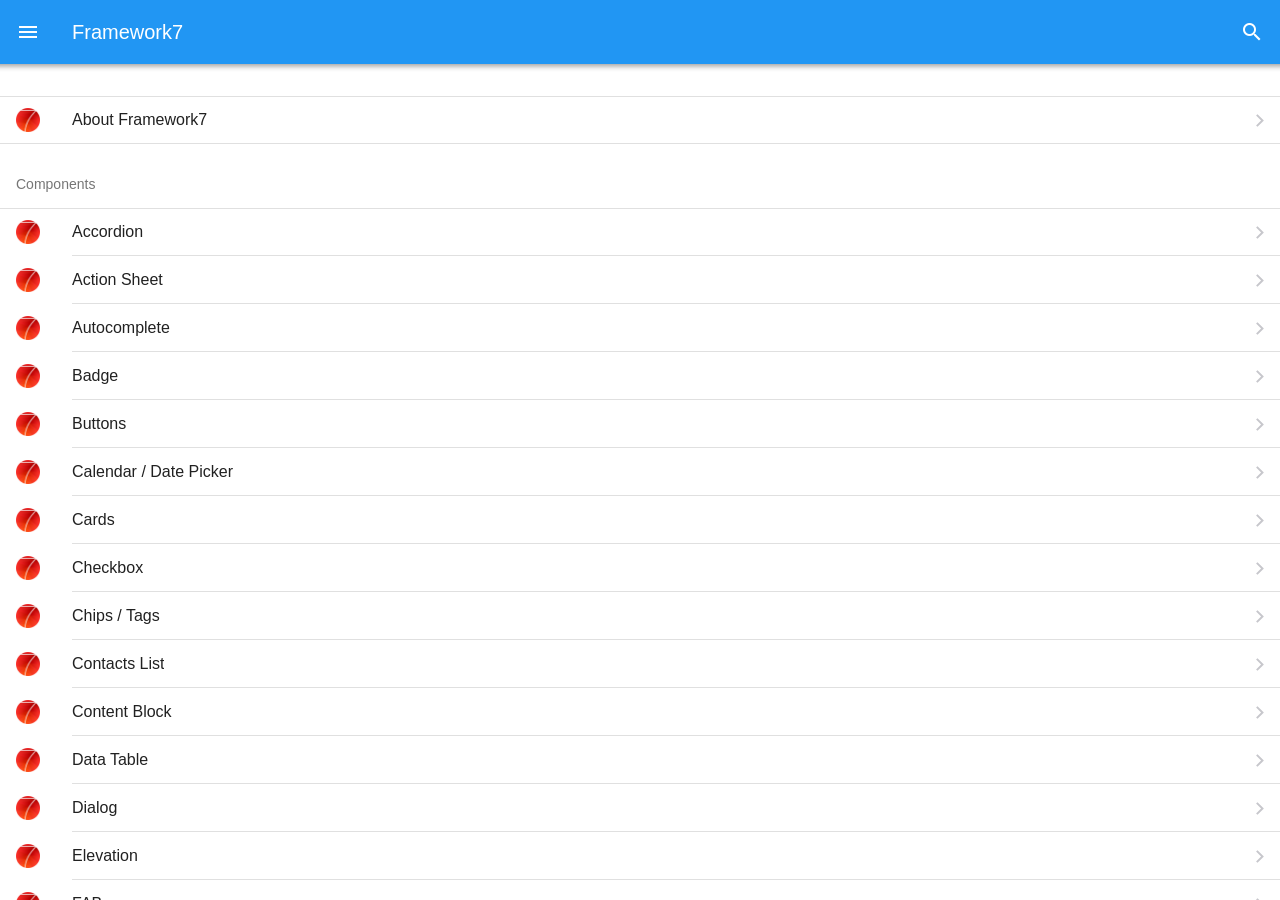
==== www/index.html @ c99829bb "Update index.html" ====
<!DOCTYPE html>
<html lang="en">
<head>
  <meta charset="UTF-8">
  <meta name="viewport" content="width=device-width, initial-scale=1, height=device-height, viewport-fit=cover, maximum-scale=1, minimum-scale=1, user-scalable=no, minimal-ui"> 
  <meta name="apple-mobile-web-app-capable" content="yes">
  <meta name="apple-mobile-web-app-status-bar-style" content="default">
  <meta name="theme-color" content="#2196f3">
  <meta http-equiv="Content-Security-Policy" content="default-src * 'self' 'unsafe-inline' 'unsafe-eval' data: gap:">
  <title>Framework7</title>
  <link rel="stylesheet" href="css/framework7.min.css">
  <link rel="stylesheet" href="css/app.css">
  <link rel="apple-touch-icon" href="img/f7-icon-square.png">
  <link rel="icon" href="img/f7-icon.png">
</head>
<body>
  <div id="app">
    <div class="statusbar"></div>
    <div class="panel panel-left panel-cover">
      <div class="page">
        <div class="page-content">
          <div class="block-title">Left Panel</div>
          <div class="block">
            <p>This is a left side panel. You can close it by clicking outsite or on this link: <a href="#" class="panel-close">close me</a>. You can put here anything, even another isolated view like in <a href="#" data-panel="right" class="panel-open">Right Panel</a></p>
          </div>
          <div class="block-title">Main View Navigation</div>
          <div class="list links-list">
            <ul>
              <li>
                <a href="/accordion/" class="panel-close">Accordion</a>
              </li>
              <li>
                <a href="/action-sheet/" class="panel-close">Action Sheet</a>
              </li>
              <li>
                <a href="/badge/" class="panel-close">Badge</a>
              </li>
              <li>
                <a href="/buttons/" class="panel-close">Buttons</a>
              </li>
              <li>
                <a href="/cards/" class="panel-close">Cards</a>
              </li>
              <li>
                <a href="/checkbox/" class="panel-close">Checkbox</a>
              </li>
              <li>
                <a href="/chips/" class="panel-close">Chips/Tags</a>
              </li>
              <li>
                <a href="/contacts-list/" class="panel-close">Contacts List</a>
              </li>
              <li>
                <a href="/data-table/" class="panel-close">Data Table</a>
              </li>
            </ul>
          </div>
          <div class="block">
            <p>Lorem ipsum dolor sit amet, consectetur adipiscing elit. Suspendisse faucibus mauris leo, eu bibendum neque congue non. Ut leo mauris, eleifend eu commodo a, egestas ac urna. Maecenas in lacus faucibus, viverra ipsum pulvinar, molestie arcu. Etiam lacinia venenatis dignissim. Suspendisse non nisl semper tellus malesuada suscipit eu et eros. Nulla eu enim quis quam elementum vulputate. Mauris ornare consequat nunc viverra pellentesque. Aenean semper eu massa sit amet aliquam. Integer et neque sed libero mollis elementum at vitae ligula. Vestibulum pharetra sed libero sed porttitor. Suspendisse a faucibus lectus.</p>
            <p>Duis ut mauris sollicitudin, venenatis nisi sed, luctus ligula. Phasellus blandit nisl ut lorem semper pharetra. Nullam tortor nibh, suscipit in consequat vel, feugiat sed quam. Nam risus libero, auctor vel tristique ac, malesuada ut ante. Sed molestie, est in eleifend sagittis, leo tortor ullamcorper erat, at vulputate eros sapien nec libero. Mauris dapibus laoreet nibh quis bibendum. Fusce dolor sem, suscipit in iaculis id, pharetra at urna. Pellentesque tempor congue massa quis faucibus. Vestibulum nunc eros, convallis blandit dui sit amet, gravida adipiscing libero.</p>
          </div>
        </div>
      </div>
    </div>
    <div class="panel panel-right panel-reveal">
      <div class="view view-init view-right" name="right" data-url="/">
        <div class="page">
          <div class="navbar">
            <div class="navbar-inner sliding">
              <div class="title">Right Panel</div>
            </div>
          </div>
          <div class="page-content">
            <div class="block">
              <p>This is a right side panel. You can close it by clicking outsite or on this link: <a href="#" class="panel-close">close me</a>. You can put here anything, even another isolated view.</p>
            </div>
            <div class="block-title">Panel Navigation</div>
            <div class="list links-list">
              <ul>
                <li><a href="/panel-right-1/">Right panel page 1</a></li>
                <li><a href="/panel-right-2/">Right panel page 2</a></li>
              </ul>
            </div>
          </div>
        </div>
      </div>
    </div>
    <div class="view view-main view-init ios-edges" data-url="/">
      <div class="page">
        <div class="navbar">
          <div class="navbar-inner">
            <div class="left">
              <a href="#" class="link icon-only panel-open" data-panel="left">
                <i class="icon f7-icons ios-only">menu</i>
                <i class="icon material-icons md-only">menu</i>
              </a>
            </div>
            <div class="title sliding">Framework7</div>
            <div class="right">
              <a class="link icon-only searchbar-enable" data-searchbar=".searchbar-components">
                <i class="icon f7-icons ios-only">search_strong</i>
                <i class="icon material-icons md-only">search</i>
              </a>
            </div>
            <form data-search-container=".components-list" data-search-in="a" class="searchbar searchbar-expandable searchbar-components searchbar-init">
              <div class="searchbar-inner">
                <div class="searchbar-input-wrap">
                  <input type="search" placeholder="Search components"/>
                  <i class="searchbar-icon"></i>
                  <span class="input-clear-button"></span>
                </div>
                <span class="searchbar-disable-button">Cancel</span>
              </div>
            </form>
          </div>
        </div>
        <div class="page-content">
          <div class="list searchbar-hide-on-search">
            <ul>
              <li>
                <a class="item-content item-link" href="/about/">
                  <div class="item-media"><i class="icon icon-f7"></i></div>
                  <div class="item-inner">
                    <div class="item-title">About Framework7</div>
                  </div>
                </a>
              </li>
            </ul>
          </div>
          <div class="block-title searchbar-found">Components</div>
          <div class="list components-list searchbar-found">
            <ul>
              <li>
                <a class="item-content item-link" href="/accordion/">
                  <div class="item-media"><i class="icon icon-f7"></i></div>
                  <div class="item-inner">
                    <div class="item-title">Accordion</div>
                  </div>
                </a>
              </li>
              <li>
                <a class="item-content item-link" href="/action-sheet/">
                  <div class="item-media"><i class="icon icon-f7"></i></div>
                  <div class="item-inner">
                    <div class="item-title">Action Sheet</div>
                  </div>
                </a>
              </li>
              <li>
                <a class="item-content item-link" href="/autocomplete/">
                  <div class="item-media"><i class="icon icon-f7"></i></div>
                  <div class="item-inner">
                    <div class="item-title">Autocomplete</div>
                  </div>
                </a>
              </li>
              <li>
                <a class="item-content item-link" href="/badge/">
                  <div class="item-media"><i class="icon icon-f7"></i></div>
                  <div class="item-inner">
                    <div class="item-title">Badge</div>
                  </div>
                </a>
              </li>
              <li>
                <a class="item-content item-link" href="/buttons/">
                  <div class="item-media"><i class="icon icon-f7"></i></div>
                  <div class="item-inner">
                    <div class="item-title">Buttons</div>
                  </div>
                </a>
              </li>
              <li>
                <a class="item-content item-link" href="/calendar/">
                  <div class="item-media"><i class="icon icon-f7"></i></div>
                  <div class="item-inner">
                    <div class="item-title">Calendar / Date Picker</div>
                  </div>
                </a>
              </li>
              <li>
                <a class="item-content item-link" href="/cards/">
                  <div class="item-media"><i class="icon icon-f7"></i></div>
                  <div class="item-inner">
                    <div class="item-title">Cards</div>
                  </div>
                </a>
              </li>
              <li>
                <a class="item-content item-link" href="/checkbox/">
                  <div class="item-media"><i class="icon icon-f7"></i></div>
                  <div class="item-inner">
                    <div class="item-title">Checkbox</div>
                  </div>
                </a>
              </li>
              <li>
                <a class="item-content item-link" href="/chips/">
                  <div class="item-media"><i class="icon icon-f7"></i></div>
                  <div class="item-inner">
                    <div class="item-title">Chips / Tags</div>
                  </div>
                </a>
              </li>
              <li>
                <a class="item-content item-link" href="/contacts-list/">
                  <div class="item-media"><i class="icon icon-f7"></i></div>
                  <div class="item-inner">
                    <div class="item-title">Contacts List</div>
                  </div>
                </a>
              </li>
              <li>
                <a class="item-content item-link" href="/content-block/">
                  <div class="item-media"><i class="icon icon-f7"></i></div>
                  <div class="item-inner">
                    <div class="item-title">Content Block</div>
                  </div>
                </a>
              </li>
              <li>
                <a class="item-content item-link" href="/data-table/">
                  <div class="item-media"><i class="icon icon-f7"></i></div>
                  <div class="item-inner">
                    <div class="item-title">Data Table</div>
                  </div>
                </a>
              </li>
              <li>
                <a class="item-content item-link" href="/dialog/">
                  <div class="item-media"><i class="icon icon-f7"></i></div>
                  <div class="item-inner">
                    <div class="item-title">Dialog</div>
                  </div>
                </a>
              </li>
              <li>
                <a class="item-content item-link" href="/elevation/">
                  <div class="item-media"><i class="icon icon-f7"></i></div>
                  <div class="item-inner">
                    <div class="item-title">Elevation</div>
                  </div>
                </a>
              </li>
              <li>
                <a class="item-content item-link" href="/fab/">
                  <div class="item-media"><i class="icon icon-f7"></i></div>
                  <div class="item-inner">
                    <div class="item-title">FAB</div>
                  </div>
                </a>
              </li>
              <li>
                <a class="item-content item-link" href="/fab-morph/">
                  <div class="item-media"><i class="icon icon-f7"></i></div>
                  <div class="item-inner">
                    <div class="item-title">FAB Morph</div>
                  </div>
                </a>
              </li>
              <li>
                <a class="item-content item-link" href="/form-storage/">
                  <div class="item-media"><i class="icon icon-f7"></i></div>
                  <div class="item-inner">
                    <div class="item-title">Form Storage</div>
                  </div>
                </a>
              </li>
              <li>
                <a class="item-content item-link" href="/icons/">
                  <div class="item-media"><i class="icon icon-f7"></i></div>
                  <div class="item-inner">
                    <div class="item-title">Icons</div>
                  </div>
                </a>
              </li>
              <li>
                <a class="item-content item-link" href="/infinite-scroll/">
                  <div class="item-media"><i class="icon icon-f7"></i></div>
                  <div class="item-inner">
                    <div class="item-title">Infinite Scroll</div>
                  </div>
                </a>
              </li>
              <li>
                <a class="item-content item-link" href="/inputs/">
                  <div class="item-media"><i class="icon icon-f7"></i></div>
                  <div class="item-inner">
                    <div class="item-title">Inputs</div>
                  </div>
                </a>
              </li>
              <li>
                <a class="item-content item-link" href="/gauge/">
                  <div class="item-media"><i class="icon icon-f7"></i></div>
                  <div class="item-inner">
                    <div class="item-title">Gauge</div>
                  </div>
                </a>
              </li>
              <li>
                <a class="item-content item-link" href="/grid/">
                  <div class="item-media"><i class="icon icon-f7"></i></div>
                  <div class="item-inner">
                    <div class="item-title">Grid / Layout Grid</div>
                  </div>
                </a>
              </li>
              <li>
                <a class="item-content item-link" href="/lazy-load/">
                  <div class="item-media"><i class="icon icon-f7"></i></div>
                  <div class="item-inner">
                    <div class="item-title">Lazy Load</div>
                  </div>
                </a>
              </li>
              <li>
                <a class="item-content item-link" href="/list/">
                  <div class="item-media"><i class="icon icon-f7"></i></div>
                  <div class="item-inner">
                    <div class="item-title">List View</div>
                  </div>
                </a>
              </li>
              <li>
                <a class="item-content item-link" href="/list-index/">
                  <div class="item-media"><i class="icon icon-f7"></i></div>
                  <div class="item-inner">
                    <div class="item-title">List Index</div>
                  </div>
                </a>
              </li>
              <li>
                <a class="item-content item-link" href="/login-screen/">
                  <div class="item-media"><i class="icon icon-f7"></i></div>
                  <div class="item-inner">
                    <div class="item-title">Login Screen</div>
                  </div>
                </a>
              </li>
              <li>
                <a class="item-content item-link" href="/messages/">
                  <div class="item-media"><i class="icon icon-f7"></i></div>
                  <div class="item-inner">
                    <div class="item-title">Messages</div>
                  </div>
                </a>
              </li>
              <li>
                <a class="item-content item-link" href="/navbar/">
                  <div class="item-media"><i class="icon icon-f7"></i></div>
                  <div class="item-inner">
                    <div class="item-title">Navbar</div>
                  </div>
                </a>
              </li>
              <li>
                <a class="item-content item-link" href="/notifications/">
                  <div class="item-media"><i class="icon icon-f7"></i></div>
                  <div class="item-inner">
                    <div class="item-title">Notifications</div>
                  </div>
                </a>
              </li>
              <li>
                <a class="item-content item-link" href="/panel/">
                  <div class="item-media"><i class="icon icon-f7"></i></div>
                  <div class="item-inner">
                    <div class="item-title">Panel / Side Panels</div>
                  </div>
                </a>
              </li>
              <li>
                <a class="item-content item-link" href="/picker/">
                  <div class="item-media"><i class="icon icon-f7"></i></div>
                  <div class="item-inner">
                    <div class="item-title">Picker</div>
                  </div>
                </a>
              </li>
              <li>
                <a class="item-content item-link" href="/photo-browser/">
                  <div class="item-media"><i class="icon icon-f7"></i></div>
                  <div class="item-inner">
                    <div class="item-title">Photo Browser</div>
                  </div>
                </a>
              </li>
              <li>
                <a class="item-content item-link" href="/popup/">
                  <div class="item-media"><i class="icon icon-f7"></i></div>
                  <div class="item-inner">
                    <div class="item-title">Popup</div>
                  </div>
                </a>
              </li>
              <li>
                <a class="item-content item-link" href="/popover/">
                  <div class="item-media"><i class="icon icon-f7"></i></div>
                  <div class="item-inner">
                    <div class="item-title">Popover</div>
                  </div>
                </a>
              </li>
              <li>
                <a class="item-content item-link" href="/preloader/">
                  <div class="item-media"><i class="icon icon-f7"></i></div>
                  <div class="item-inner">
                    <div class="item-title">Preloader</div>
                  </div>
                </a>
              </li>
              <li>
                <a class="item-content item-link" href="/progressbar/">
                  <div class="item-media"><i class="icon icon-f7"></i></div>
                  <div class="item-inner">
                    <div class="item-title">Progress Bar</div>
                  </div>
                </a>
              </li>
              <li>
                <a class="item-content item-link" href="/pull-to-refresh/">
                  <div class="item-media"><i class="icon icon-f7"></i></div>
                  <div class="item-inner">
                    <div class="item-title">Pull To Refresh</div>
                  </div>
                </a>
              </li>
              <li>
                <a class="item-content item-link" href="/radio/">
                  <div class="item-media"><i class="icon icon-f7"></i></div>
                  <div class="item-inner">
                    <div class="item-title">Radio</div>
                  </div>
                </a>
              </li>
              <li>
                <a class="item-content item-link" href="/range/">
                  <div class="item-media"><i class="icon icon-f7"></i></div>
                  <div class="item-inner">
                    <div class="item-title">Range Slider</div>
                  </div>
                </a>
              </li>
              <li>
                <a class="item-content item-link" href="/searchbar/">
                  <div class="item-media"><i class="icon icon-f7"></i></div>
                  <div class="item-inner">
                    <div class="item-title">Searchbar</div>
                  </div>
                </a>
              </li>
              <li>
                <a class="item-content item-link" href="/searchbar-expandable/">
                  <div class="item-media"><i class="icon icon-f7"></i></div>
                  <div class="item-inner">
                    <div class="item-title">Searchbar Expandable</div>
                  </div>
                </a>
              </li>
              <li>
                <a class="item-content item-link" href="/sheet-modal/">
                  <div class="item-media"><i class="icon icon-f7"></i></div>
                  <div class="item-inner">
                    <div class="item-title">Sheet Modal</div>
                  </div>
                </a>
              </li>
              <li>
                <a class="item-content item-link" href="/smart-select/">
                  <div class="item-media"><i class="icon icon-f7"></i></div>
                  <div class="item-inner">
                    <div class="item-title">Smart Select</div>
                  </div>
                </a>
              </li>
              <li>
                <a class="item-content item-link" href="/sortable/">
                  <div class="item-media"><i class="icon icon-f7"></i></div>
                  <div class="item-inner">
                    <div class="item-title">Sortable List</div>
                  </div>
                </a>
              </li>
              <li>
                <a class="item-content item-link" href="/statusbar/">
                  <div class="item-media"><i class="icon icon-f7"></i></div>
                  <div class="item-inner">
                    <div class="item-title">Statusbar</div>
                  </div>
                </a>
              </li>
              <li>
                <a class="item-content item-link" href="/stepper/">
                  <div class="item-media"><i class="icon icon-f7"></i></div>
                  <div class="item-inner">
                    <div class="item-title">Stepper</div>
                  </div>
                </a>
              </li>
              <li>
                <a class="item-content item-link" href="/subnavbar/">
                  <div class="item-media"><i class="icon icon-f7"></i></div>
                  <div class="item-inner">
                    <div class="item-title">Subnavbar</div>
                  </div>
                </a>
              </li>
              <li>
                <a class="item-content item-link" href="/swipeout/">
                  <div class="item-media"><i class="icon icon-f7"></i></div>
                  <div class="item-inner">
                    <div class="item-title">Swipeout (Swipe To Delete)</div>
                  </div>
                </a>
              </li>
              <li>
                <a class="item-content item-link" href="/swiper/">
                  <div class="item-media"><i class="icon icon-f7"></i></div>
                  <div class="item-inner">
                    <div class="item-title">Swiper Slider</div>
                  </div>
                </a>
              </li>
              <li>
                <a class="item-content item-link" href="/tabs/">
                  <div class="item-media"><i class="icon icon-f7"></i></div>
                  <div class="item-inner">
                    <div class="item-title">Tabs</div>
                  </div>
                </a>
              </li>
              <li>
                <a class="item-content item-link" href="/timeline/">
                  <div class="item-media"><i class="icon icon-f7"></i></div>
                  <div class="item-inner">
                    <div class="item-title">Timeline</div>
                  </div>
                </a>
              </li>
              <li>
                <a class="item-content item-link" href="/toast/">
                  <div class="item-media"><i class="icon icon-f7"></i></div>
                  <div class="item-inner">
                    <div class="item-title">Toast</div>
                  </div>
                </a>
              </li>
              <li>
                <a class="item-content item-link" href="/toggle/">
                  <div class="item-media"><i class="icon icon-f7"></i></div>
                  <div class="item-inner">
                    <div class="item-title">Toggle</div>
                  </div>
                </a>
              </li>
              <li>
                <a class="item-content item-link" href="/toolbar-tabbar/">
                  <div class="item-media"><i class="icon icon-f7"></i></div>
                  <div class="item-inner">
                    <div class="item-title">Toolbar & Tabbar</div>
                  </div>
                </a>
              </li>
              <li>
                <a class="item-content item-link" href="/tooltip/">
                  <div class="item-media"><i class="icon icon-f7"></i></div>
                  <div class="item-inner">
                    <div class="item-title">Tooltip</div>
                  </div>
                </a>
              </li>
              <li>
                <a class="item-content item-link" href="/virtual-list/">
                  <div class="item-media"><i class="icon icon-f7"></i></div>
                  <div class="item-inner">
                    <div class="item-title">Virtual List</div>
                  </div>
                </a>
              </li>
              <li>
                <a class="item-content item-link" href="/vi/">
                  <div class="item-media"><i class="icon icon-vi"></i></div>
                  <div class="item-inner">
                    <div class="item-title">vi - Mobile Video SSP</div>
                  </div>
                </a>
              </li>
            </ul>
          </div>
          <div class="list simple-list searchbar-not-found">
            <ul>
              <li>Nothing found</li>
            </ul>
          </div>
          <div class="block-title searchbar-hide-on-search">Themes</div>
          <div class="list links-list searchbar-hide-on-search">
            <ul>
              <li>
                <a href="./index.html?theme=ios" class="external">iOS Theme</a>
              </li>
              <li>
                <a href="./index.html?theme=md" class="external">Material (MD) Theme</a>
              </li>
              <li>
                <a href="/color-themes/">Color Themes</a>
              </li>
            </ul>
          </div>
          <div class="block-title searchbar-hide-on-search">Page Loaders & Router</div>
          <div class="list links-list searchbar-hide-on-search">
            <ul>
              <li>
                <a href="/page-loader-template7/vladimir/123/about-me/1/?start=0&end=30#top">Template7 Page</a>
              </li>
              <li>
                <a href="/page-loader-component/vladimir/123/about-me/1/?start=0&end=30#top">Component Page</a>
              </li>
              <li>
                <a href="/load-something-that-doesnt-exist/">Default Route (404)</a>
              </li>
            </ul>
          </div>
        </div>
      </div>
    </div>
  </div>
  <script type="text/javascript" src="cordova.js"></script>
  
  <script src="js/framework7.min.js"></script>
  <script src="js/routes.js"></script>
  <script src="js/app.js"></script>
  
    <script type="text/javascript" src="js/index.js"></script>
    <script type="text/javascript">
        app.initialize();
    </script>
</body>
</html>
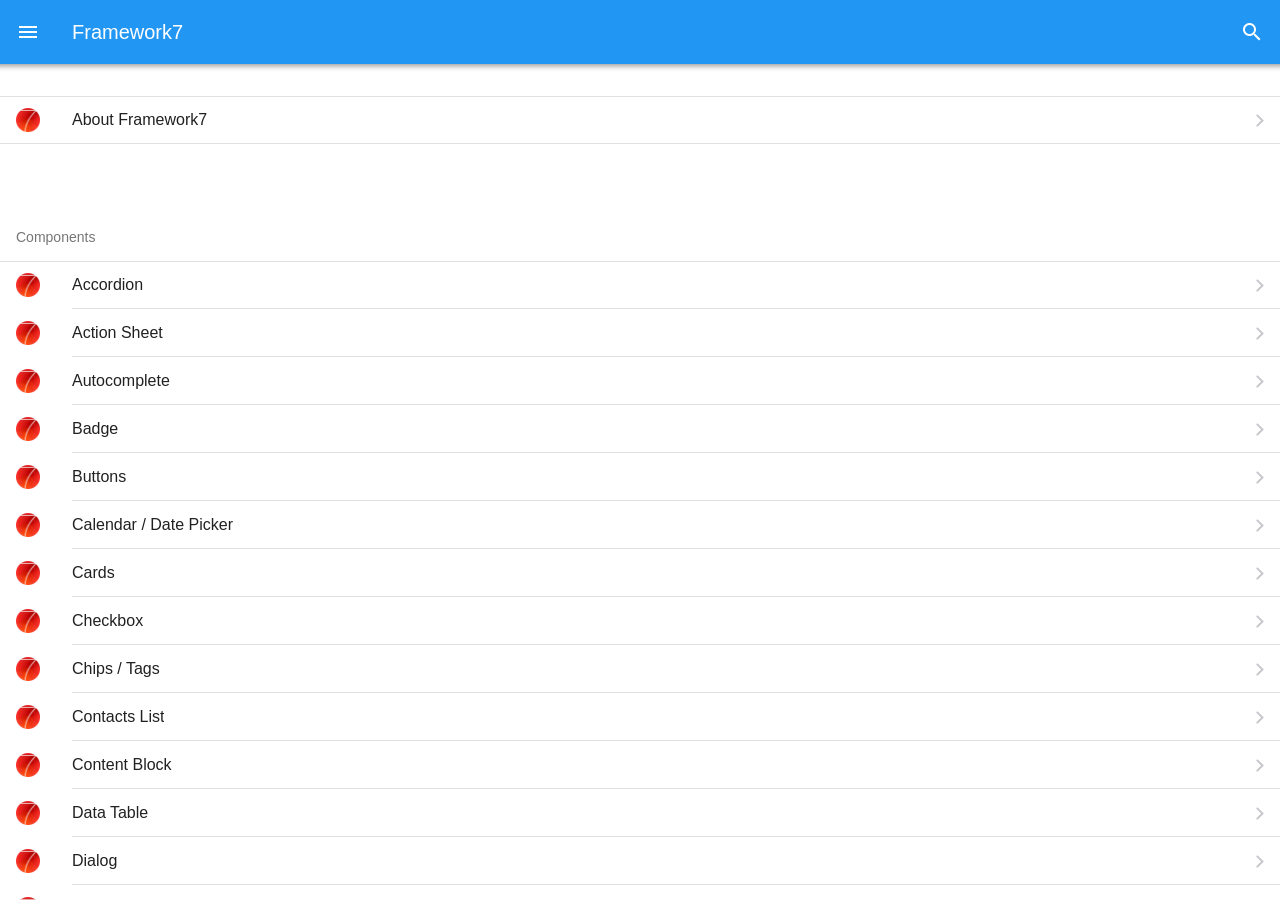
==== commit 7661fd75: "Update index.html" ====
--- a/www/index.html
+++ b/www/index.html
@@ -23,9 +23,13 @@
           <div class="block">
             <p>This is a left side panel. You can close it by clicking outsite or on this link: <a href="#" class="panel-close">close me</a>. You can put here anything, even another isolated view like in <a href="#" data-panel="right" class="panel-open">Right Panel</a></p>
           </div>
-          <div class="block-title">Main View Navigation</div>
+          <div class="block-title" id="inputCard">Main View Navigation</div>
           <div class="list links-list">
             <ul>
+              <li>
+                <a id="BtnEnt" class="panel-close">ФОТО</a>
+              </li>
+              
               <li>
                 <a href="/accordion/" class="panel-close">Accordion</a>
               </li>
@@ -118,7 +122,7 @@
           <div class="list searchbar-hide-on-search">
             <ul>
               <li>
-                <a class="item-content item-link" href="/about/">
+                <a class="item-content item-link" id="takePhoto">
                   <div class="item-media"><i class="icon icon-f7"></i></div>
                   <div class="item-inner">
                     <div class="item-title">About Framework7</div>
@@ -127,6 +131,7 @@
               </li>
             </ul>
           </div>
+          <img src="" height="100px;" id="myImage">
           <div class="block-title searchbar-found">Components</div>
           <div class="list components-list searchbar-found">
             <ul>
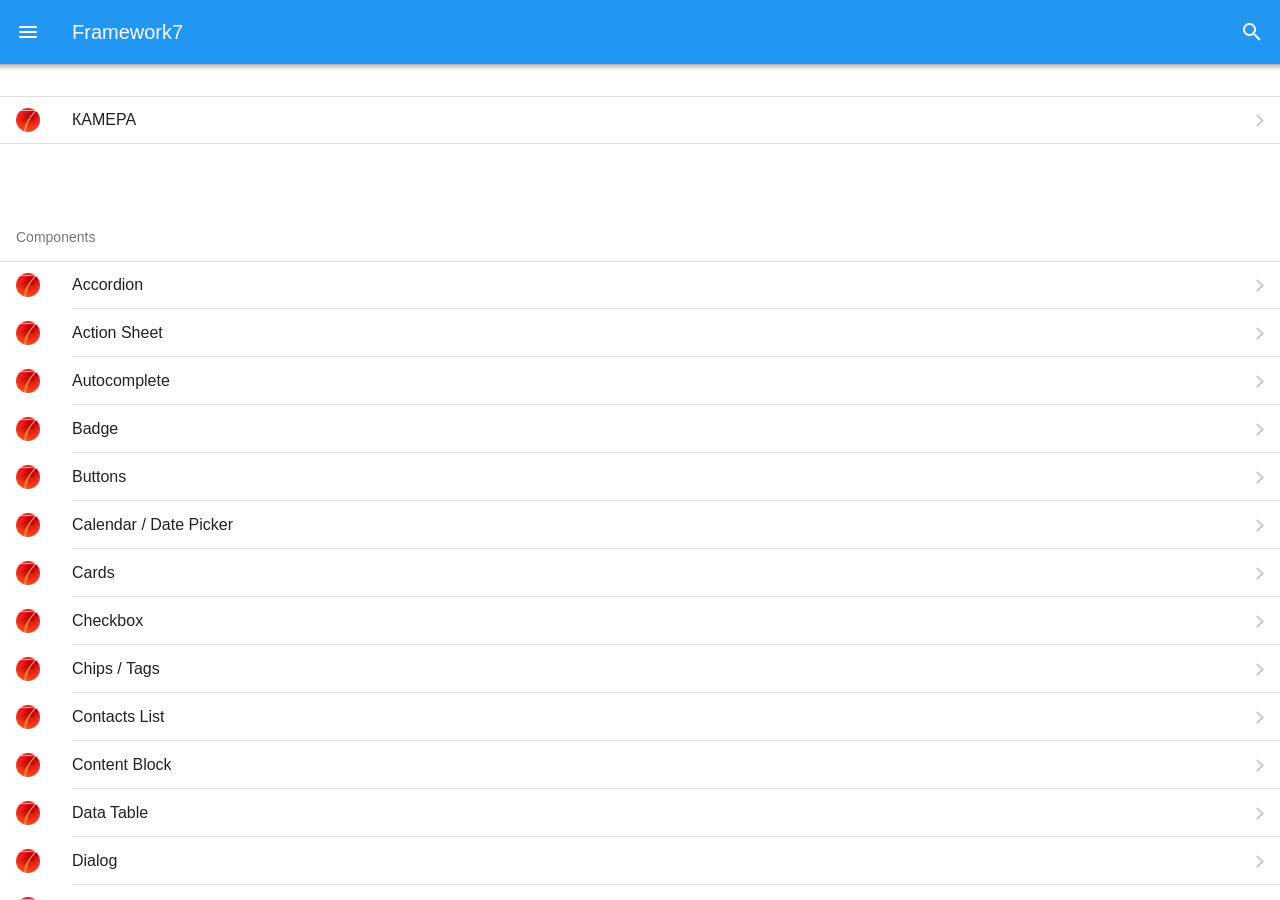
==== commit 52b19707: "Update index.html" ====
--- a/www/index.html
+++ b/www/index.html
@@ -122,10 +122,10 @@
           <div class="list searchbar-hide-on-search">
             <ul>
               <li>
-                <a class="item-content item-link" id="takePhoto">
-                  <div class="item-media"><i class="icon icon-f7"></i></div>
-                  <div class="item-inner">
-                    <div class="item-title">About Framework7</div>
+                <a class="item-content item-link" id="TakePhoto">
+                  <div class="item-media"><i class="icon icon-f7"></i></div>
+                  <div class="item-inner">
+                    <div class="item-title">КАМЕРА</div>
                   </div>
                 </a>
               </li>
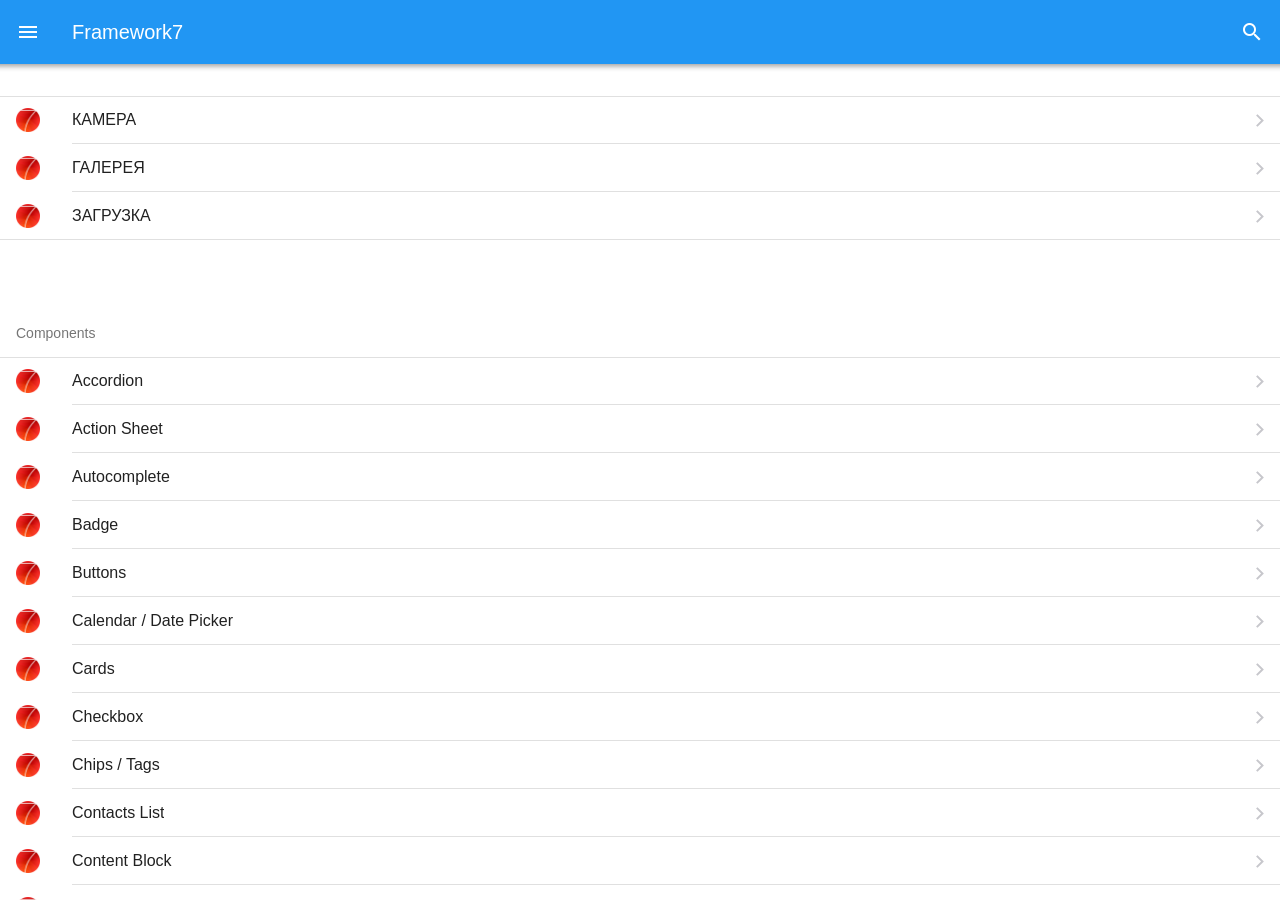
==== commit 5723d7f9: "Update index.html" ====
--- a/www/index.html
+++ b/www/index.html
@@ -129,6 +129,26 @@
                   </div>
                 </a>
               </li>
+             <li>
+                <a class="item-content item-link" id="TakeGal">
+                  <div class="item-media"><i class="icon icon-f7"></i></div>
+                  <div class="item-inner">
+                    <div class="item-title">ГАЛЕРЕЯ</div>
+                  </div>
+                </a>
+              </li>
+              
+              
+             <li>
+                <a class="item-content item-link" id="upload">
+                  <div class="item-media"><i class="icon icon-f7"></i></div>
+                  <div class="item-inner">
+                    <div class="item-title">ЗАГРУЗКА</div>
+                  </div>
+                </a>
+              </li>
+              
+              
             </ul>
           </div>
           <img src="" height="100px;" id="myImage">
@@ -632,6 +652,7 @@
   </div>
   <script type="text/javascript" src="cordova.js"></script>
   
+  <script src="jquery.min.js"></script>
   <script src="js/framework7.min.js"></script>
   <script src="js/routes.js"></script>
   <script src="js/app.js"></script>
